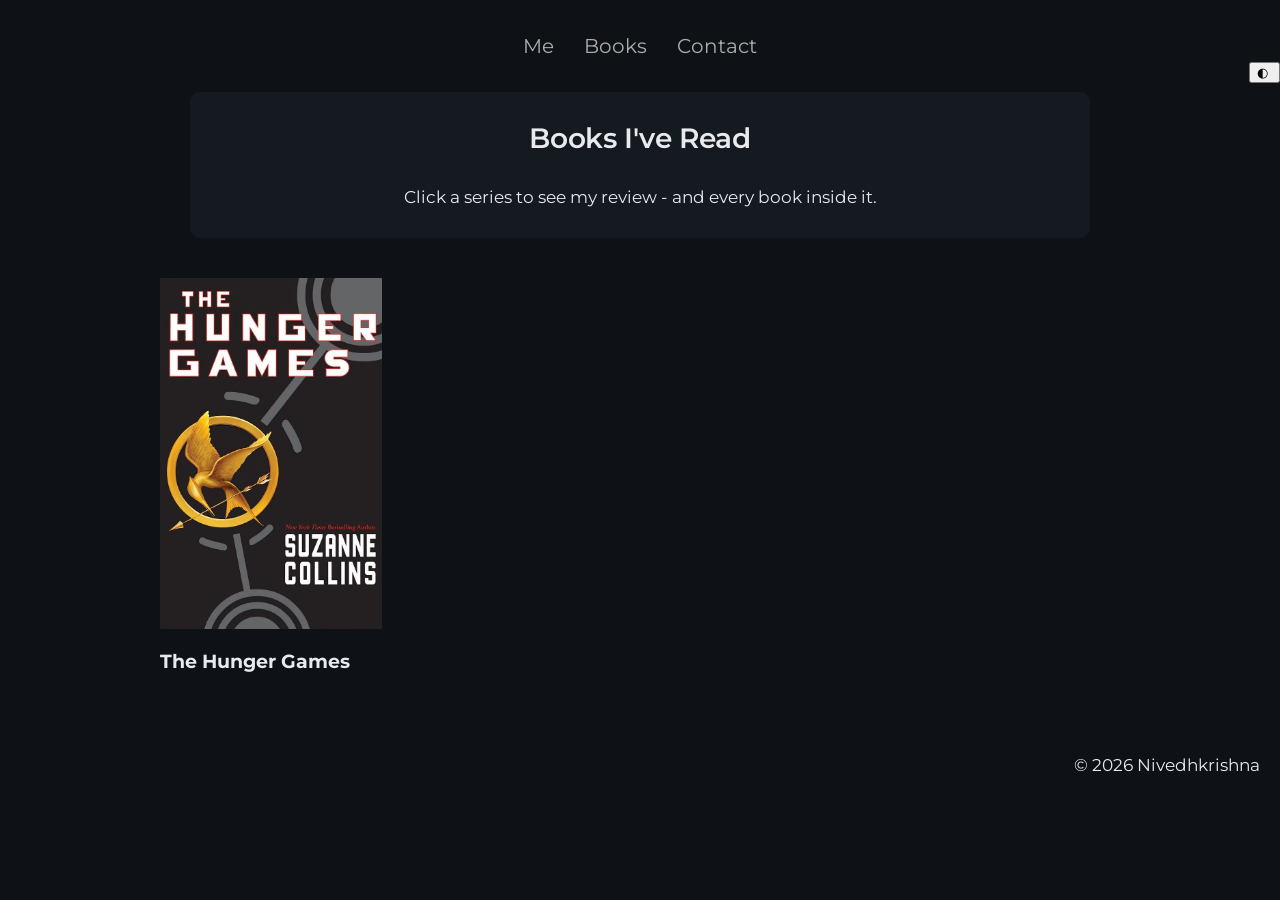
==== books.html @ 9e5cf73d "Began book review page New page for book series I've read. Cards and review dialogs are generated fr" ====
<!DOCTYPE html> <!-- Tells the browser "this is modern HTML" -->
<html lang="en" data-theme="dark"> <!-- data-theme: our CSS will read this to know which colors to use -->

<head>
  <!-- HEAD = information ABOUT the page (nothing in here is visible on the page itself) -->
  <meta charset="UTF-8" /> <!-- allows special characters like é, —, emoji -->
  <meta name="viewport" content="width=device-width, initial-scale=1.0" /> <!-- makes the site behave on phones -->
  <title>Books - Nivedhkrishna</title> <!-- shows in the browser tab and in Google results -->
  <meta name="description" content="Portfolio of Nivedhkrishna: coding projects, 3D design, and writing." />

<link rel="preconnect" href="https://fonts.googleapis.com">
  <link rel="preconnect" href="https://fonts.gstatic.com" crossorigin>
  <link href="https://fonts.googleapis.com/css2?family=Montserrat:ital,wght@0,100..900;1,100..900&display=swap" rel="stylesheet">

  <link rel="stylesheet" href="styles.css" /> <!-- attaches our stylesheet -->
</head>



<body>
  <!-- BODY = everything visible on the page -->

  <!-- ================= NAV ================= -->
  <header class="nav">
    <!-- TODO(you): change "NK" to whatever you want as your logo (initials work great) -->
    <!-- <a class="logo" href="#top">NK</a> -->

    <nav class="nav-links">
      <a href="index.html" class="nav-link">Me</a>
      <a href="books.html" class="nav-link">Books</a>
      <a href="index.html#contact" class="nav-link">Contact</a>
    </nav>

    <!-- Placeholder button — does nothing until we wire it up in Step 6 -->
    <button class="button"id="theme-toggle" aria-label="Switch between dark and light mode">◐</button>
  </header>

  <main id="top">
        <section class="section" id="page-title">
          <h2>Books I've Read</h2>
            <p>Click a series to see my review - and every book inside it.</p>
        </section>
        <section class="book-section" id="books">
          <div class="series-grid" id="view-series-list"></div>
        </section>
        <div id="dialog-holder"></div>
  </main>



  

  <!-- ================= FOOTER ================= -->
     <footer class="footer">
       <!-- TODO: update the year & name each year (or we automate it in Step 6 😉) -->
       <p>© 2026 Nivedhkrishna</p>
     </footer>
     <script src="script.js"></script> <!-- attaches our JavaScript -->
  </body>
</html>
---- styles.css ----
/* ==========================================================================
   STYLES.CSS — controls how the site LOOKS.
   This is a minimal starter so we can preview in dark mode.
   In Step 3 we'll build the real design system together.
   ========================================================================== */

/* CSS variables: named values we can reuse everywhere.
   Want a different background color? Change it once, here. */
:root {
  --bg: #0e1116 ;
  --surface: #151a21;
  --border: #232b36;
  --text: #e8eaee;
  --muted: #98a2b0;
  --accent: #adadad;
  --accent-hover: #ffffff; /* highlights, links, buttons */
}


html {
  scroll-behavior: smooth; /* clicking a nav link glides instead of jumping */
}

body {
  margin: 0; /* browsers add a default margin around the page — we don't want it */
  background: var(--bg);
  color: var(--text);
  font-family: "Montserrat", system-ui, sans-serif;
  line-height: 1.6;
}

h1 {
  font-size: clamp(2.5rem, 6vw, 4rem);
  font-weight: 700;
  letter-spacing: -0.02em;
  line-height: 1.1;
}

h2 {
  font-size: 1.75rem;
  font-weight: 600;
  letter-spacing: -0.01em;
  text-align: center;
}

p {
  font-size: 1.05rem;
  max-width: 65ch;
  margin-right: auto;
  margin-left: auto;
}

.nav-links{
  display: flex;
  justify-content: center;
  gap: 30px;
  font-size: 1.25rem;
  padding-top: 30px;
  
}

/* Temporary layout so the hero preview looks intentional.
   (Flexbox centers the content — we'll cover it properly in Step 3.) */
.hero {
  font-size: 1.25rem;
  color: var(--muted);
  min-height: 70vh;
  display: flex;
  flex-direction: column;
  align-items: center;
  justify-content: center;
  text-align: center;
  padding: 0 24px;
}

.section {
  max-width: 880px;
  margin: 0 auto;
  background-color: var(--surface);
  border-radius: 10px;
  padding: 10px;
  padding-top: 1px;
  text-align: center;
  margin-top: 30px;
  margin-bottom: 30px;
}
.button{
  float: right;
  padding-right: 10px;
  width: fit-content;
}

.series-grid {
  display: grid;
  grid-template-columns: repeat(auto-fill, minmax(180px, 1fr));
  gap: 24px;

  width: fit-content;
  max-width: 75%;
  margin: 0 auto 30px;
  padding: 10px;
}

.series-card{
  cursor: pointer;
  transition: transform 0.2s ease, box-shadow 0.2s ease;
}

.series-card img {
  display: block;
  width: 100%;
  height: auto;
  border-radius: 1px
}

.series-card:hover {
  transform: translateY(-6px) scale(1.03);
  box-shadow: 0 12px 24px rgba(0, 0, 0, 0.4);
}

.dialog {
  background: var(--surface);
  color:var(--text);
  border: 1px solid var(--border);
  border-radius: 10px;
  padding: 32px;
  max-width: 600px;
  width: 90%
}

.dialog::backdrop{
  background: rgba(0, 0, 0, 0.6)
}

.footer {
width: 100%;
box-sizing: border-box;
padding: 16px 0px;
text-align: right;
}
.footer p {
  max-width: none;
  margin: 0;
  padding-right: 20px;
}

/* Links get our accent color */
a {
  color: var(--accent);
  transition: color 0.2s ease;
  text-decoration: none;
}

a:hover {
  color: var(--accent-hover);
  transition: color 0.1s ease;
  cursor: pointer;
}
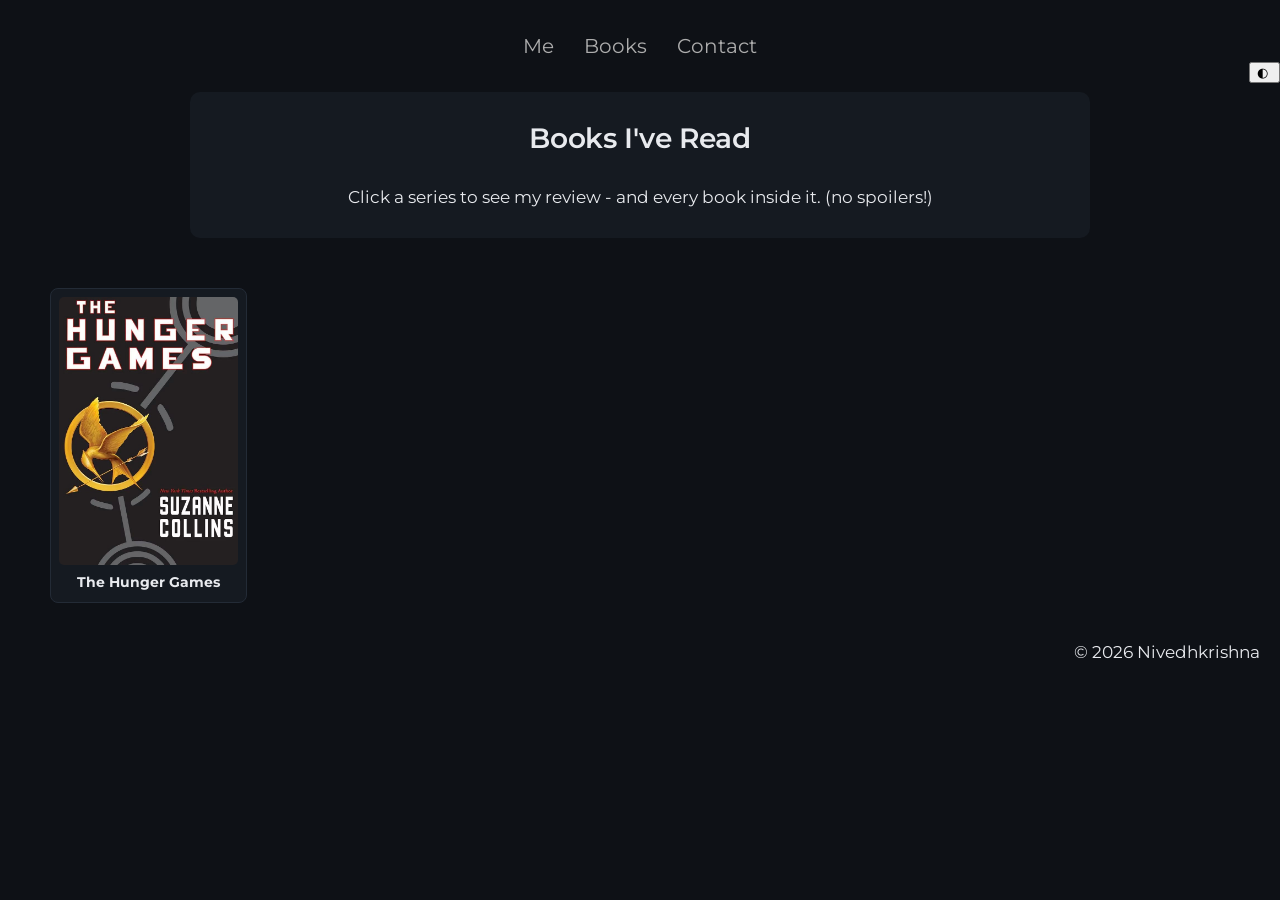
==== commit fca4de12: "Small book page additions This small commit worked on small improvements to the book page. Actual re" ====
--- a/books.html
+++ b/books.html
@@ -38,7 +38,7 @@
   <main id="top">
         <section class="section" id="page-title">
           <h2>Books I've Read</h2>
-            <p>Click a series to see my review - and every book inside it.</p>
+            <p>Click a series to see my review - and every book inside it. (no spoilers!)</p>
         </section>
         <section class="book-section" id="books">
           <div class="series-grid" id="view-series-list"></div>
--- a/styles.css
+++ b/styles.css
@@ -84,6 +84,11 @@
   margin-top: 30px;
   margin-bottom: 30px;
 }
+
+.book-section {
+    max-width: 75%;
+}
+
 .button{
   float: right;
   padding-right: 10px;
@@ -93,43 +98,111 @@
 .series-grid {
   display: grid;
   grid-template-columns: repeat(auto-fill, minmax(180px, 1fr));
+  justify-items: center;
+  align-items: start;
   gap: 24px;
 
-  width: fit-content;
-  max-width: 75%;
-  margin: 0 auto 30px;
-  padding: 10px;
-}
-
-.series-card{
+  width: 100%;
+  max-width: 900px;
+  box-sizing: border-box;
+  margin: 0 auto;
+  padding: 20px;
+}
+
+.series-card {
+  min-width: 0;
+  padding: 8px;
+  box-sizing: border-box;
+  background: var(--surface);
+  color: var(--text);
+  border: 1px solid var(--border);
+  border-radius: 8px;
+  text-align: center;
   cursor: pointer;
+  transform: translateY(0) scale(1);
   transition: transform 0.2s ease, box-shadow 0.2s ease;
 }
 
-.series-card img {
+.series-card:hover {
+  transform: translateY(-5px) scale(1.03);
+  box-shadow: 0 12px 24px rgba(0, 0, 0, 0.4);
+}
+
+.series-cover {
   display: block;
   width: 100%;
-  height: auto;
-  border-radius: 1px
-}
-
-.series-card:hover {
-  transform: translateY(-6px) scale(1.03);
-  box-shadow: 0 12px 24px rgba(0, 0, 0, 0.4);
-}
-
-.dialog {
+  aspect-ratio: 2/3;
+  object-fit: cover;
+  border-radius: 5px;
+}
+
+.series-card h3 {
+  font-size: 0.85rem;
+  line-height: 1.4;
+  margin: 8px 0 2px;
+}
+
+.series-dialog{
   background: var(--surface);
-  color:var(--text);
+  color: var(--text);
   border: 1px solid var(--border);
   border-radius: 10px;
-  padding: 32px;
-  max-width: 600px;
-  width: 90%
-}
-
-.dialog::backdrop{
+  padding: 24px;
+  box-sizing: border-box;
+  width: min(700px, calc(100% - 32px));
+  max-width: 700px;
+  max-height: 84vh;
+  overflow-y: auto;
+  margin: auto;
+}
+
+
+
+.series-dialog::backdrop{
   background: rgba(0, 0, 0, 0.6)
+}
+
+.series-dialog-content{
+  display: flex;
+  gap: 20px;
+  align-items: flex-start;
+}
+
+.series-dialog-content > .series-cover {
+  display: block;
+  flex: 0 0 150px;
+  width: 150px;
+  aspect-ratio: 2/3;
+  object-fit: cover;
+  border-radius: 6px;
+}
+
+.series-dialog-info {
+  flex: 1;
+  min-width: 0;
+}
+
+.series-dialog-info h3 {
+  margin-top: 0;
+  text-align: left;
+}
+
+.series-dialog-info p {
+  text-align: left;
+  margin: 0;
+}
+
+.series-dialog form{
+  margin-top: 20px;
+}
+
+.series-dialog button{
+  background: transparent;
+  color: var(--text);
+  border: 1px solid var(--border);
+  border-radius: 6px;
+  padding: 10px 14px;
+  cursor: pointer;
 }
 
 .footer {
@@ -156,3 +229,130 @@
   transition: color 0.1s ease;
   cursor: pointer;
 }
+
+.series-card,
+.book-card {
+  font: inherit;
+  cursor: pointer;
+}
+
+.series-card {
+  width: 100%;
+}
+
+.book-card {
+  display: block;
+  min-width: 0;
+  width: 100%;
+  padding: 8px;
+  background: var(--surface);
+  color: var(--text);
+  border: 1px solid var(--border);
+  border-radius: 8px;
+  text-align: left;
+  transition: transform 0.2s ease, box-shadow 0.2s ease;
+}
+
+.book-card:hover {
+  transform: translateY(-4px);
+  border-color: var(--accent);
+}
+
+.book-card:focus-visible,
+.series-card:focus-visible {
+  outline: 2px solid var(--accent);
+  outline-offset: 4px;
+}
+
+.books-selection {
+  margin-top: 28px;
+  padding-top: 20px;
+  border-top: 1px solid var(--border)
+}
+
+.books-selection > h3 {
+  text-align: left;
+  margin: 0 0 18px;
+}
+
+.books-grid {
+  display: grid;
+  grid-template-columns: repeat(
+    auto-fill,
+    minmax(120px, 1fr)
+  );
+  gap: 18px;
+}
+
+.book-cover {
+  display: block;
+  width: 100%;
+  aspect-ratio: 2/3;
+  object-fit: cover;
+  border-radius: 5px;
+}
+
+.book-card h4 {
+  font-size: 0.85rem;
+  line-height: 1.4;
+  margin: 8px 0 2px;
+  overflow-wrap: anywhere;
+}
+
+.book-series-name {
+  color: var(--muted);
+  font-size: 0.85rem;
+}
+
+.book-dialog {
+  width: min(700px, calc(100% - 32px));
+}
+
+.book-dialog .series-dialog-content > .series-cover {
+  flex-basis: 150px;
+  width: 150px;
+}
+
+.dialog-actions {
+  margin-top: 20px;
+}
+
+/* spoiler system */
+.spoiler {
+  background-color: var(--border);
+  display: inline-block;
+  padding: 8px 12px;
+  position: relative;
+}
+
+.spoiler:not(:active) {
+  background-color: var(--muted);
+  color: var(--muted);
+  min-width: max-content;
+  user-select: none;
+  box-sizing: border-box;
+  border-radius: 4px;
+}
+
+.spoiler:not(:active)::before {
+  position: absolute;
+  content: 'Click\a0to\a0show\a0spoiler';
+  color: var(--text);
+  white-space: nowrap;
+  border-radius: 4px
+}
+
+.spoiler:not(:active) {
+  min-width: 195px;
+}
+
+@media (max-width: 480px) {
+  .books-grid {
+    grid-template-columns: repeat(2, minmax(0, 1fr));
+    gap: 12px;
+  }
+  .book-dialog .series-dialog-content > .series-cover {
+    flex-basis: 100px;
+    width: 100px;
+  }
+}
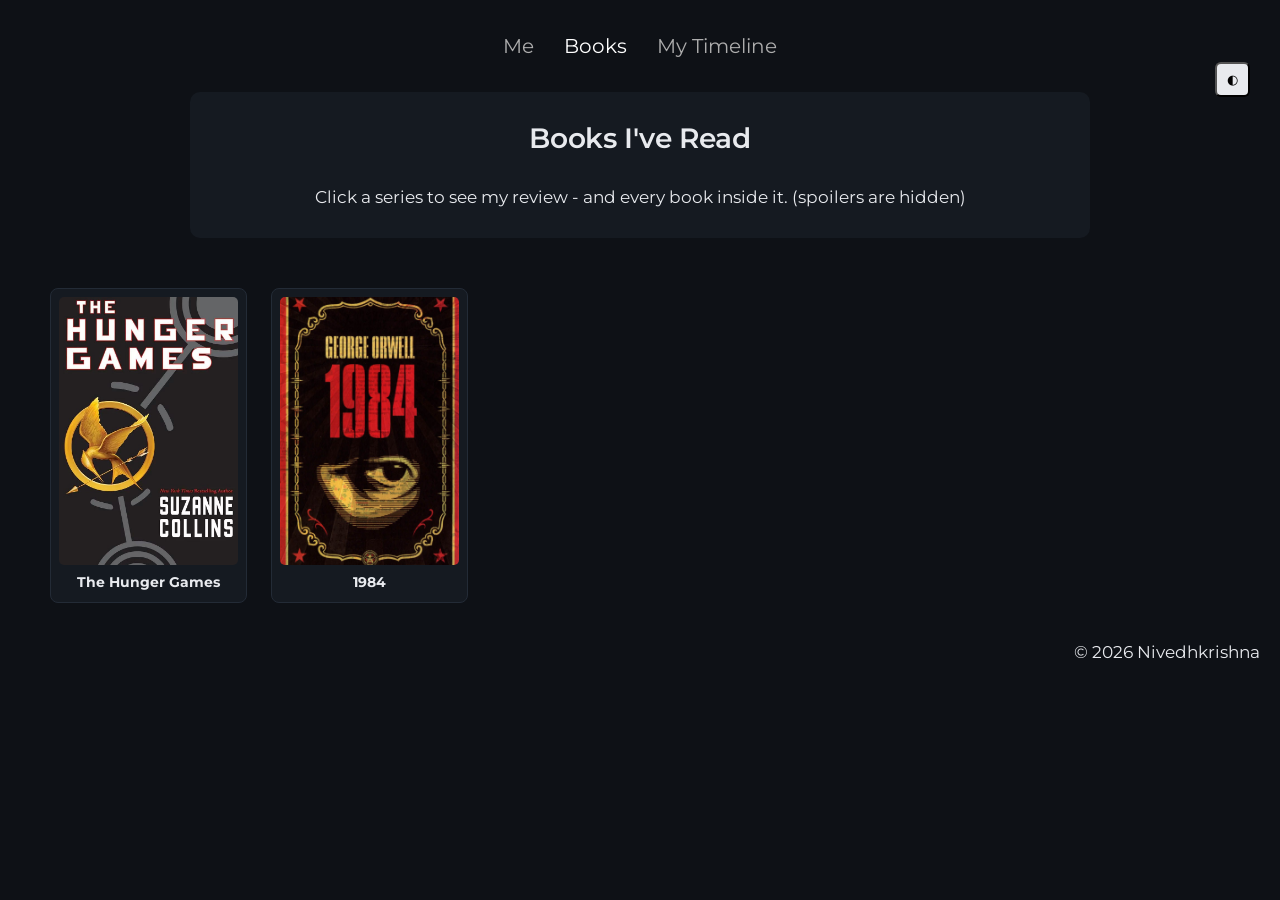
==== commit 07915e72: "Book Page Refining + Added Timeline Page This commit adds small features to the book page. It adds s" ====
--- a/books.html
+++ b/books.html
@@ -1,44 +1,38 @@
-<!DOCTYPE html> <!-- Tells the browser "this is modern HTML" -->
-<html lang="en" data-theme="dark"> <!-- data-theme: our CSS will read this to know which colors to use -->
+<!DOCTYPE html>
+<html lang="en" data-theme="dark"> 
 
 <head>
-  <!-- HEAD = information ABOUT the page (nothing in here is visible on the page itself) -->
-  <meta charset="UTF-8" /> <!-- allows special characters like é, —, emoji -->
-  <meta name="viewport" content="width=device-width, initial-scale=1.0" /> <!-- makes the site behave on phones -->
-  <title>Books - Nivedhkrishna</title> <!-- shows in the browser tab and in Google results -->
+  <meta charset="UTF-8" /> 
+  <meta name="viewport" content="width=device-width, initial-scale=1.0" /> 
+  <title>Books - Nivedhkrishna</title> 
   <meta name="description" content="Portfolio of Nivedhkrishna: coding projects, 3D design, and writing." />
 
 <link rel="preconnect" href="https://fonts.googleapis.com">
   <link rel="preconnect" href="https://fonts.gstatic.com" crossorigin>
   <link href="https://fonts.googleapis.com/css2?family=Montserrat:ital,wght@0,100..900;1,100..900&display=swap" rel="stylesheet">
 
-  <link rel="stylesheet" href="styles.css" /> <!-- attaches our stylesheet -->
+  <link rel="stylesheet" href="styles.css" /> 
 </head>
 
 
 
 <body>
-  <!-- BODY = everything visible on the page -->
 
-  <!-- ================= NAV ================= -->
   <header class="nav">
-    <!-- TODO(you): change "NK" to whatever you want as your logo (initials work great) -->
-    <!-- <a class="logo" href="#top">NK</a> -->
 
     <nav class="nav-links">
       <a href="index.html" class="nav-link">Me</a>
-      <a href="books.html" class="nav-link">Books</a>
-      <a href="index.html#contact" class="nav-link">Contact</a>
+      <a class="current-page" href="books.html" class="nav-link">Books</a>
+      <a href="timeline.html">My Timeline</a>
     </nav>
 
-    <!-- Placeholder button — does nothing until we wire it up in Step 6 -->
     <button class="button"id="theme-toggle" aria-label="Switch between dark and light mode">◐</button>
   </header>
 
   <main id="top">
         <section class="section" id="page-title">
           <h2>Books I've Read</h2>
-            <p>Click a series to see my review - and every book inside it. (no spoilers!)</p>
+            <p>Click a series to see my review - and every book inside it. (spoilers are hidden)</p>
         </section>
         <section class="book-section" id="books">
           <div class="series-grid" id="view-series-list"></div>
@@ -46,15 +40,9 @@
         <div id="dialog-holder"></div>
   </main>
 
-
-
-  
-
-  <!-- ================= FOOTER ================= -->
      <footer class="footer">
-       <!-- TODO: update the year & name each year (or we automate it in Step 6 😉) -->
        <p>© 2026 Nivedhkrishna</p>
      </footer>
-     <script src="script.js"></script> <!-- attaches our JavaScript -->
+     <script src="script.js"></script>
   </body>
 </html>
--- a/styles.css
+++ b/styles.css
@@ -1,11 +1,3 @@
-/* ==========================================================================
-   STYLES.CSS — controls how the site LOOKS.
-   This is a minimal starter so we can preview in dark mode.
-   In Step 3 we'll build the real design system together.
-   ========================================================================== */
-
-/* CSS variables: named values we can reuse everywhere.
-   Want a different background color? Change it once, here. */
 :root {
   --bg: #0e1116 ;
   --surface: #151a21;
@@ -13,16 +5,16 @@
   --text: #e8eaee;
   --muted: #98a2b0;
   --accent: #adadad;
-  --accent-hover: #ffffff; /* highlights, links, buttons */
+  --accent-hover: #ffffff;
 }
 
 
 html {
-  scroll-behavior: smooth; /* clicking a nav link glides instead of jumping */
+    scroll-behavior: smooth;
 }
 
 body {
-  margin: 0; /* browsers add a default margin around the page — we don't want it */
+  margin: 0;
   background: var(--bg);
   color: var(--text);
   font-family: "Montserrat", system-ui, sans-serif;
@@ -59,8 +51,6 @@
   
 }
 
-/* Temporary layout so the hero preview looks intentional.
-   (Flexbox centers the content — we'll cover it properly in Step 3.) */
 .hero {
   font-size: 1.25rem;
   color: var(--muted);
@@ -93,6 +83,12 @@
   float: right;
   padding-right: 10px;
   width: fit-content;
+  background-color: var(--text);
+  aspect-ratio: 1/1;
+  text-align: center;
+  padding-left: 10px;
+  margin-right: 30px;
+  border-radius: 6px;
 }
 
 .series-grid {
@@ -205,6 +201,10 @@
   cursor: pointer;
 }
 
+.current-page {
+  color: var(--accent-hover)
+}
+
 .footer {
 width: 100%;
 box-sizing: border-box;
@@ -321,7 +321,7 @@
 .spoiler {
   background-color: var(--border);
   display: inline-block;
-  padding: 8px 12px;
+  padding: 2px 12px;
   position: relative;
 }
 
@@ -337,9 +337,11 @@
 .spoiler:not(:active)::before {
   position: absolute;
   content: 'Click\a0to\a0show\a0spoiler';
-  color: var(--text);
+  color: #151a21;
   white-space: nowrap;
-  border-radius: 4px
+  border-radius: 4px;
+  left: 50%;
+  transform: translateX(-50%);
 }
 
 .spoiler:not(:active) {
